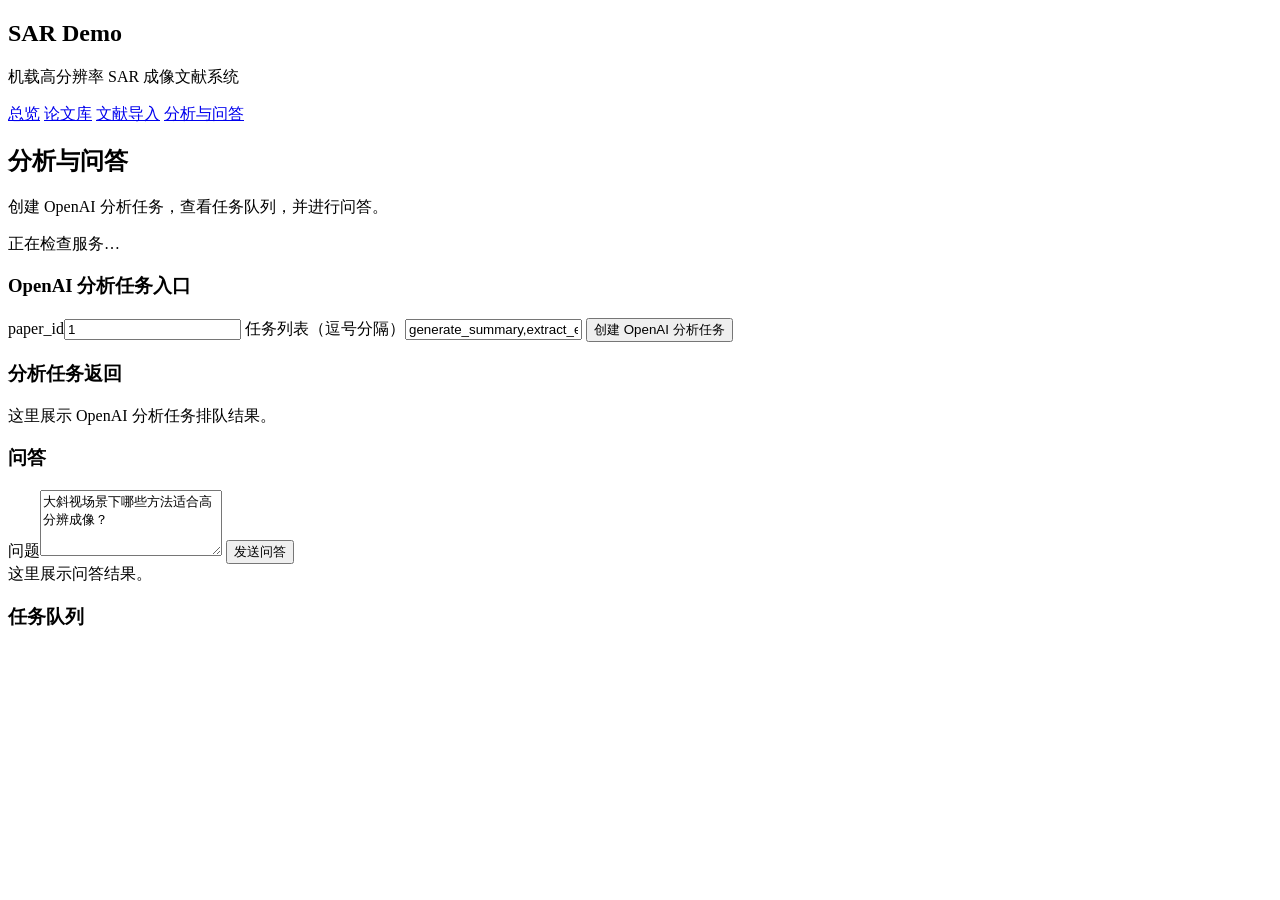
==== frontend/analysis.html @ 06853213 "Split frontend into pages and auto-parse PDFs" ====
<!doctype html>
<html lang="zh-CN">
  <head>
    <meta charset="UTF-8" />
    <meta name="viewport" content="width=device-width, initial-scale=1.0" />
    <title>SAR Demo · Analysis</title>
    <link rel="stylesheet" href="/styles.css" />
  </head>
  <body>
    <div class="layout">
      <aside class="sidebar">
        <div class="brand"><h1>SAR Demo</h1><p>机载高分辨率 SAR 成像文献系统</p></div>
        <nav>
          <a href="/index.html" data-nav="dashboard">总览</a>
          <a href="/papers.html" data-nav="papers">论文库</a>
          <a href="/imports.html" data-nav="imports">文献导入</a>
          <a href="/analysis.html" data-nav="analysis">分析与问答</a>
        </nav>
      </aside>
      <main class="content">
        <header class="page-header">
          <div><h2>分析与问答</h2><p>创建 OpenAI 分析任务，查看任务队列，并进行问答。</p></div>
          <div class="status-pill" id="health-status">正在检查服务…</div>
        </header>
        <section class="panel split-search">
          <div>
            <div class="panel-header"><h3>OpenAI 分析任务入口</h3></div>
            <form id="analysis-form" class="search-form">
              <label>paper_id<input id="analysis-paper-id" name="paper_id" type="number" value="1" /></label>
              <label>任务列表（逗号分隔）<input name="task_types" type="text" value="generate_summary,extract_entities,recommend_tags" /></label>
              <button type="submit">创建 OpenAI 分析任务</button>
            </form>
          </div>
          <div>
            <div class="panel-header"><h3>分析任务返回</h3></div>
            <div id="analysis-response" class="detail empty-state">这里展示 OpenAI 分析任务排队结果。</div>
          </div>
        </section>
        <section class="panel split-search">
          <div>
            <div class="panel-header"><h3>问答</h3></div>
            <form id="qa-form" class="search-form">
              <label>问题<textarea name="question" rows="4">大斜视场景下哪些方法适合高分辨成像？</textarea></label>
              <button type="submit">发送问答</button>
            </form>
            <div id="qa-answer" class="detail empty-state">这里展示问答结果。</div>
          </div>
          <div>
            <div class="panel-header"><h3>任务队列</h3></div>
            <div id="task-list" class="list compact"></div>
          </div>
        </section>
      </main>
    </div>
    <script type="module" src="/analysis-page.js"></script>
  </body>
</html>
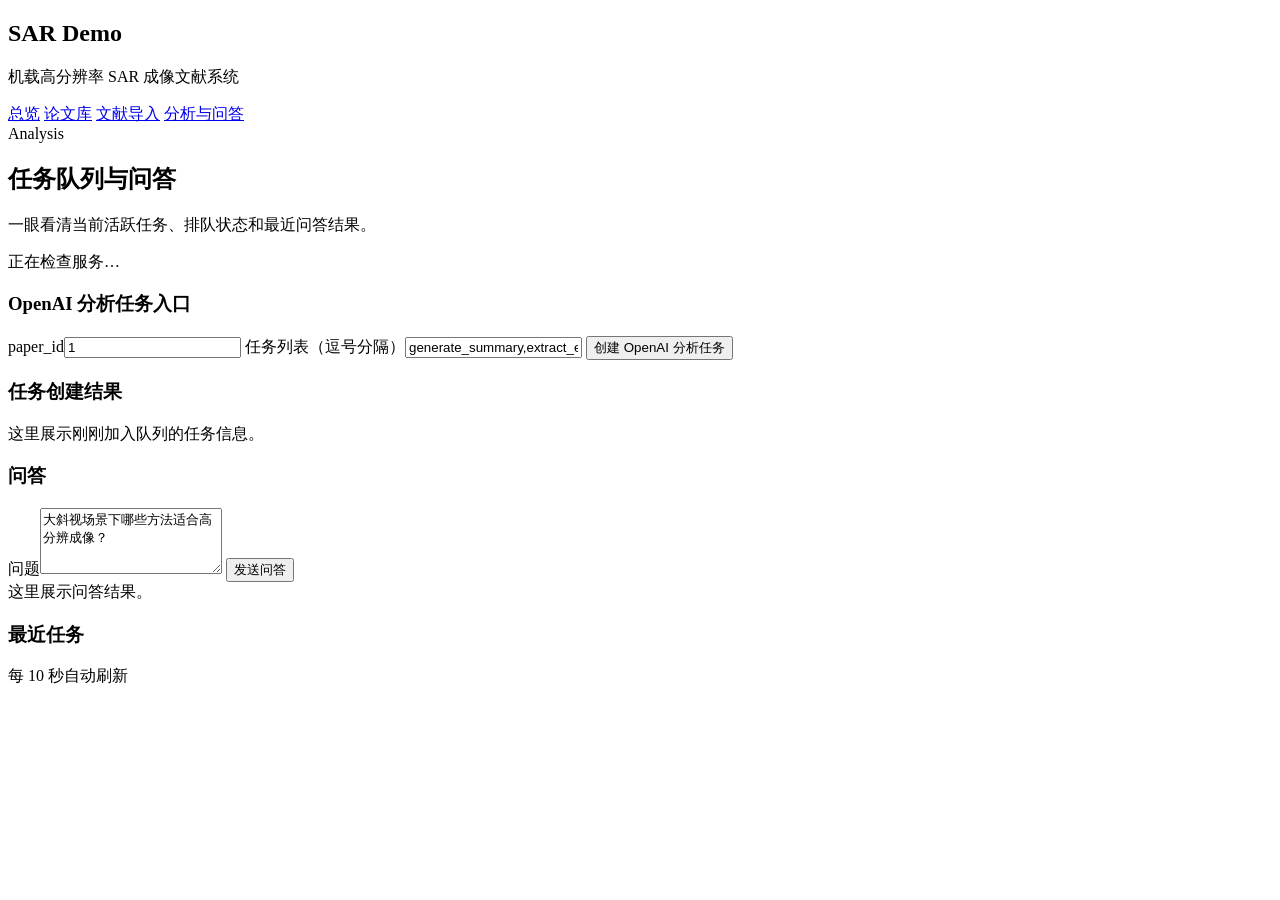
==== commit b85daa44: "Refresh UI and add PDF preview" ====
--- a/frontend/analysis.html
+++ b/frontend/analysis.html
@@ -19,9 +19,17 @@
       </aside>
       <main class="content">
         <header class="page-header">
-          <div><h2>分析与问答</h2><p>创建 OpenAI 分析任务，查看任务队列，并进行问答。</p></div>
+          <div>
+            <div class="eyebrow">Analysis</div>
+            <h2>任务队列与问答</h2>
+            <p>一眼看清当前活跃任务、排队状态和最近问答结果。</p>
+          </div>
           <div class="status-pill" id="health-status">正在检查服务…</div>
         </header>
+        <section class="panel hero-grid">
+          <div id="active-task"></div>
+          <div id="task-summary" class="mini-stat-grid"></div>
+        </section>
         <section class="panel split-search">
           <div>
             <div class="panel-header"><h3>OpenAI 分析任务入口</h3></div>
@@ -32,8 +40,8 @@
             </form>
           </div>
           <div>
-            <div class="panel-header"><h3>分析任务返回</h3></div>
-            <div id="analysis-response" class="detail empty-state">这里展示 OpenAI 分析任务排队结果。</div>
+            <div class="panel-header"><h3>任务创建结果</h3></div>
+            <div id="analysis-response" class="detail empty-state">这里展示刚刚加入队列的任务信息。</div>
           </div>
         </section>
         <section class="panel split-search">
@@ -46,7 +54,7 @@
             <div id="qa-answer" class="detail empty-state">这里展示问答结果。</div>
           </div>
           <div>
-            <div class="panel-header"><h3>任务队列</h3></div>
+            <div class="panel-header"><h3>最近任务</h3><span class="muted-text">每 10 秒自动刷新</span></div>
             <div id="task-list" class="list compact"></div>
           </div>
         </section>
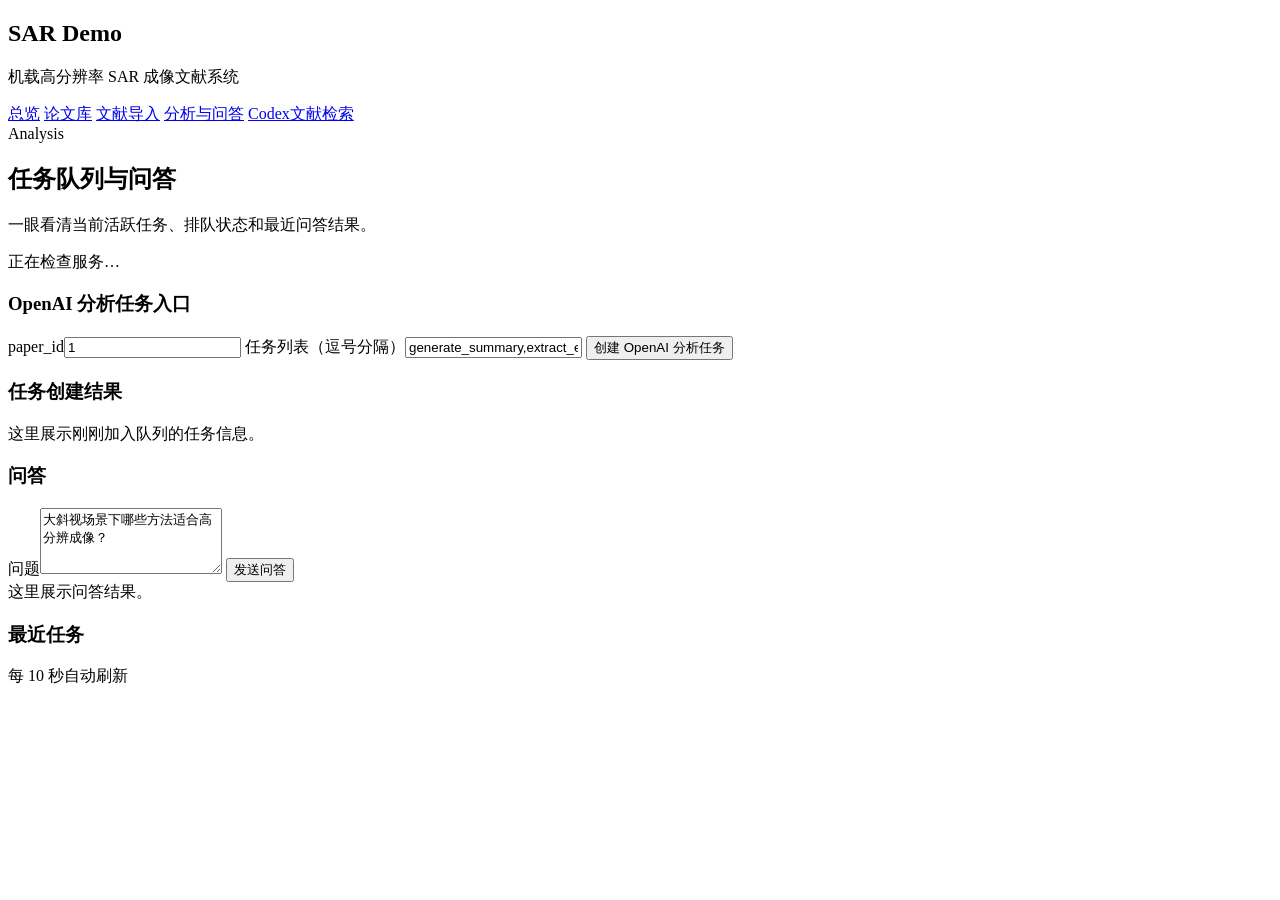
==== commit cffe139f: "Add Codex literature workflow page with two-step prompt/search flow" ====
--- a/frontend/analysis.html
+++ b/frontend/analysis.html
@@ -15,6 +15,7 @@
           <a href="/papers.html" data-nav="papers">论文库</a>
           <a href="/imports.html" data-nav="imports">文献导入</a>
           <a href="/analysis.html" data-nav="analysis">分析与问答</a>
+          <a href="/literature.html" data-nav="literature">Codex文献检索</a>
         </nav>
       </aside>
       <main class="content">
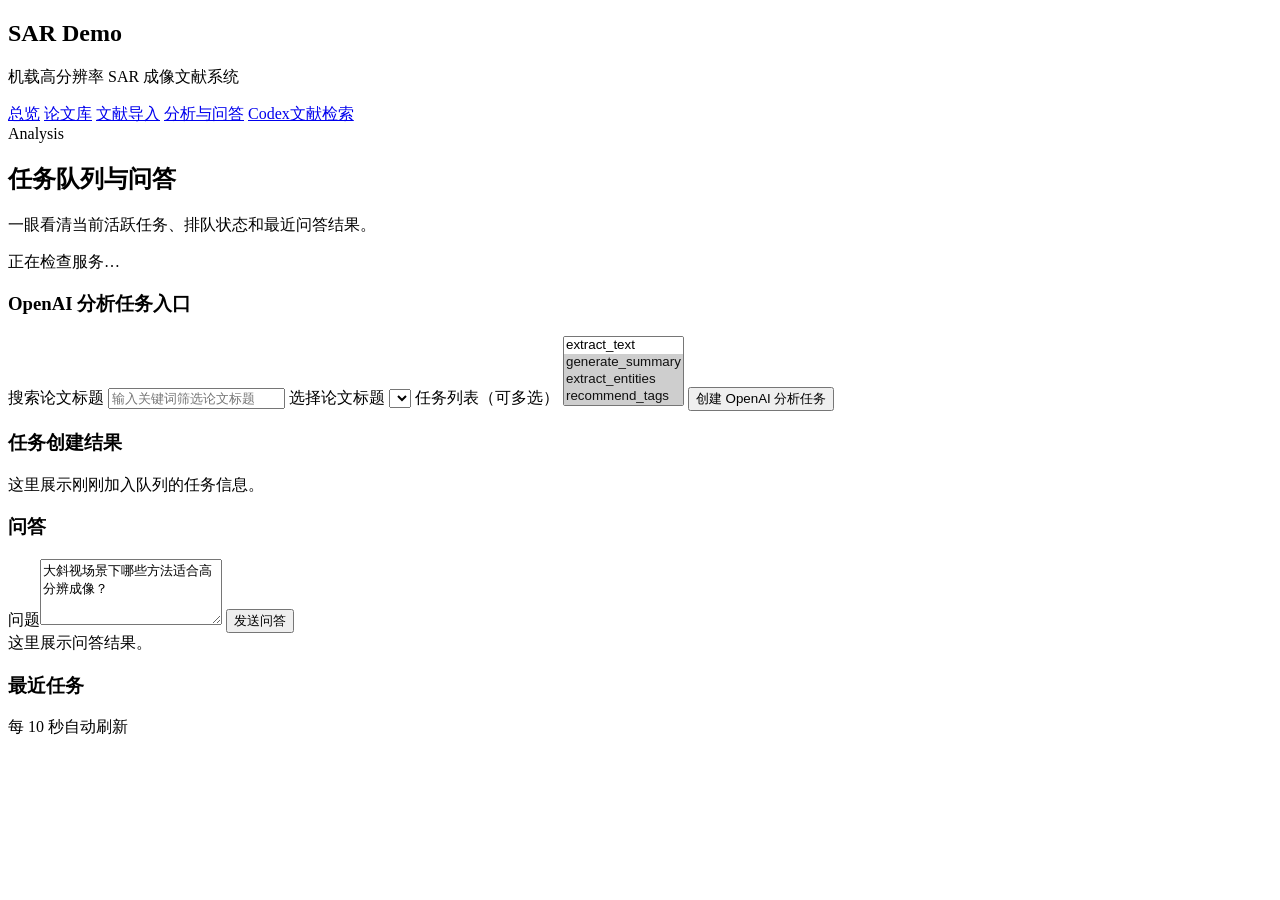
==== commit d904e9a0: "Add stack-like library numbering and title-based analysis task selection" ====
--- a/frontend/analysis.html
+++ b/frontend/analysis.html
@@ -35,8 +35,21 @@
           <div>
             <div class="panel-header"><h3>OpenAI 分析任务入口</h3></div>
             <form id="analysis-form" class="search-form">
-              <label>paper_id<input id="analysis-paper-id" name="paper_id" type="number" value="1" /></label>
-              <label>任务列表（逗号分隔）<input name="task_types" type="text" value="generate_summary,extract_entities,recommend_tags" /></label>
+              <label>搜索论文标题
+                <input id="analysis-paper-search" name="paper_search" type="text" placeholder="输入关键词筛选论文标题" />
+              </label>
+              <label>选择论文标题
+                <select id="analysis-paper-select" name="paper_id"></select>
+              </label>
+              <label>任务列表（可多选）
+                <select id="analysis-task-types" name="task_types" multiple size="4">
+                  <option value="extract_text">extract_text</option>
+                  <option value="generate_summary" selected>generate_summary</option>
+                  <option value="extract_entities" selected>extract_entities</option>
+                  <option value="recommend_tags" selected>recommend_tags</option>
+                  <option value="build_embeddings">build_embeddings</option>
+                </select>
+              </label>
               <button type="submit">创建 OpenAI 分析任务</button>
             </form>
           </div>
